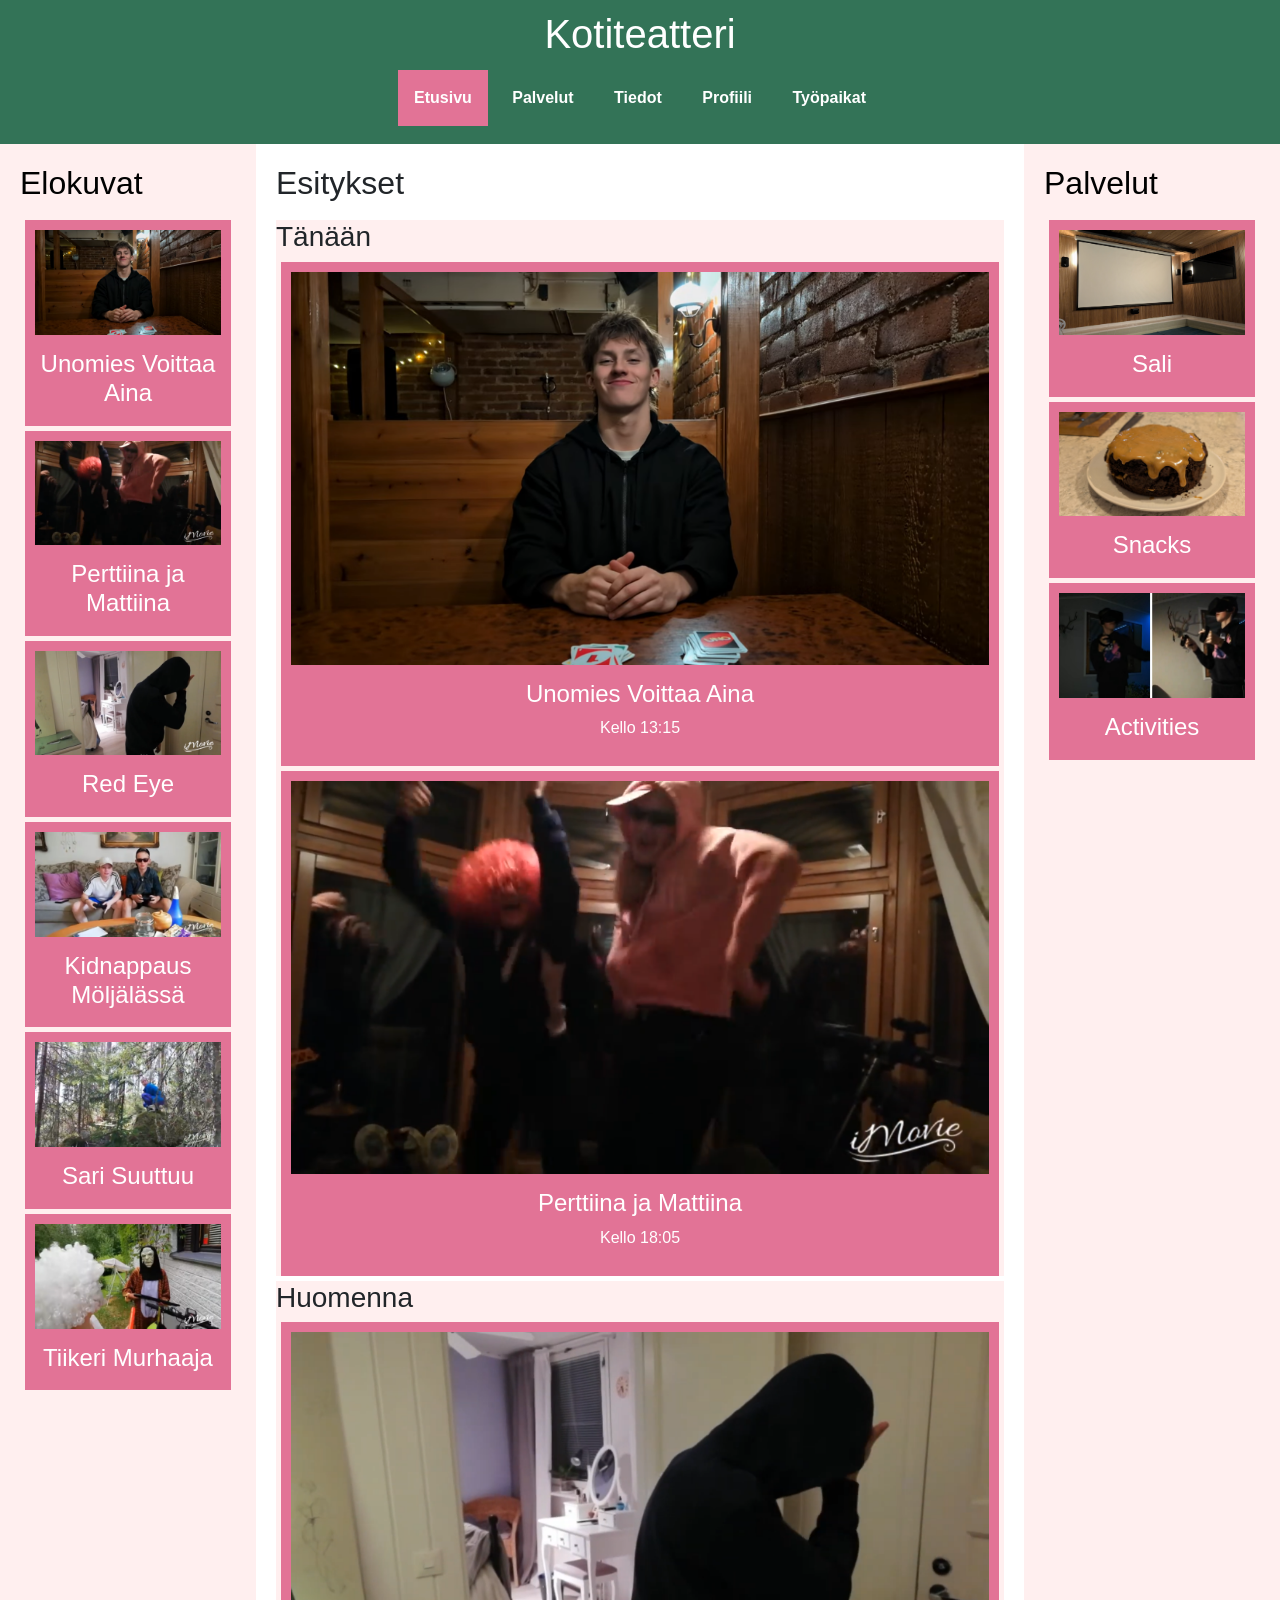
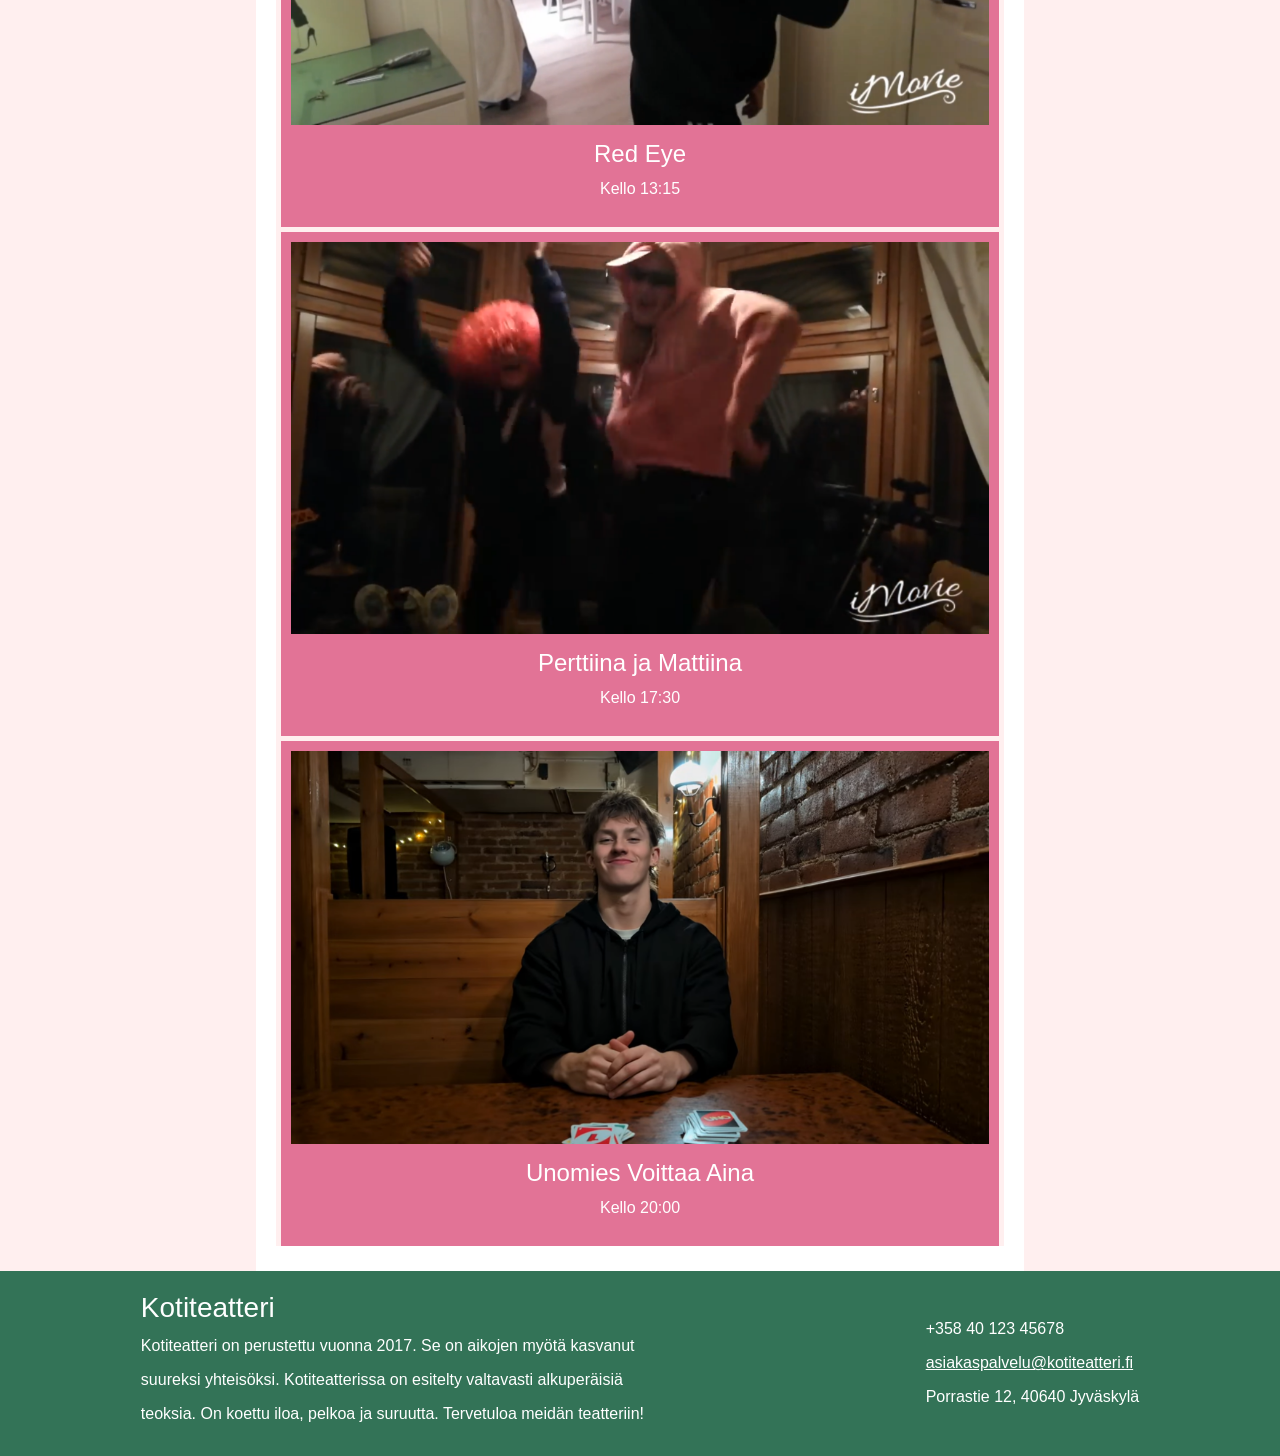
==== index.html @ 62c18b54 "etusivu.html muutettu index.html" ====
<!doctype html>
<html lang="fi">
  <head>
    <meta charset="UTF-8" />
    <meta name="viewport" content="width=device-width, initial-scale=1.0" />
    <link
      href="https://cdn.jsdelivr.net/npm/bootstrap@5.3.8/dist/css/bootstrap.min.css"
      rel="stylesheet"
      integrity="sha384-sRIl4kxILFvY47J16cr9ZwB07vP4J8+LH7qKQnuqkuIAvNWLzeN8tE5YBujZqJLB"
      crossorigin="anonymous"
    />
    <link rel="stylesheet" type="text/css" href="./styles.css" />
    <title>Kotiteatteri | Etusivu</title>
  </head>
  <body>
    <header>
      <div class="row align-items-center">
        <div class="dropdown nav-menu mobile">
          <button
            class="btn btn-secondary dropdown-toggle"
            type="button"
            data-bs-toggle="dropdown"
            aria-expanded="false"
          >
            <svg
              xmlns="http://www.w3.org/2000/svg"
              width="25"
              height="25"
              fill="currentColor"
              class="bi bi-list"
              viewBox="0 0 16 16"
            >
              <path
                fill-rule="evenodd"
                d="M2.5 12a.5.5 0 0 1 .5-.5h10a.5.5 0 0 1 0 1H3a.5.5 0 0 1-.5-.5m0-4a.5.5 0 0 1 .5-.5h10a.5.5 0 0 1 0 1H3a.5.5 0 0 1-.5-.5m0-4a.5.5 0 0 1 .5-.5h10a.5.5 0 0 1 0 1H3a.5.5 0 0 1-.5-.5"
              />
            </svg>
          </button>
          <ul class="dropdown-menu">
            <li><a class="dropdown-item" href="index.html">Etusivu</a></li>
            <li><a class="dropdown-item" href="palvelut.html">Palvelut</a></li>
            <li><a class="dropdown-item" href="tiedot.html">Tiedot</a></li>
            <li><a class="dropdown-item" href="profiili.html">Profiili</a></li>
            <li><a class="dropdown-item" href="#">Työpaikat</a></li>
          </ul>
        </div>
        <h1>Kotiteatteri</h1>
        <ul class="nav-menu desktop">
          <li class="open-page"><a href="index.html">Etusivu</a></li>
          <li><a href="palvelut.html">Palvelut</a></li>
          <li><a href="tiedot.html">Tiedot</a></li>
          <li><a href="profiili.html">Profiili</a></li>
          <li><a href="#">Työpaikat</a></li>
        </ul>
      </div>
    </header>
    <div class="main-container frontpage">
      <aside class="desktop">
        <h2>Elokuvat</h2>
        <a href="unomies-voittaa-aina.html">
          <div class="item-frame-container">
            <img
              src="photos/unomies-voittaa-aina.png"
              alt="unomies-voittaa-aina"
              class="resizable-image"
            />
            <h4>Unomies Voittaa Aina</h4>
          </div></a
        >
        <a href="perttiina-ja-mattiina.html">
          <div class="item-frame-container">
            <img
              src="photos/perttiina-ja-mattiina.png"
              alt="perttiina-ja-mattiina"
              class="resizable-image"
            />
            <h4>Perttiina ja Mattiina</h4>
          </div></a
        >
        <a href="#">
          <div class="item-frame-container">
            <img
              src="photos/red-eye.png"
              alt="red-eye"
              class="resizable-image"
            />
            <h4>Red Eye</h4>
          </div></a
        >
        <a href="#">
          <div class="item-frame-container">
            <img
              src="photos/kidnappaus-moljalassa.png"
              alt="kidnappaus-moljalassa"
              class="resizable-image"
            />
            <h4>Kidnappaus Möljälässä</h4>
          </div></a
        >
        <a href="#">
          <div class="item-frame-container">
            <img
              src="photos/sari-suuttuu.png"
              alt="sari-suuttuu"
              class="resizable-image"
            />
            <h4>Sari Suuttuu</h4>
          </div></a
        >
        <a href="#">
          <div class="item-frame-container">
            <img
              src="photos/tiikeri-murhaaja.png"
              alt="tiikeri-murhaaja"
              class="resizable-image"
            />
            <h4>Tiikeri Murhaaja</h4>
          </div></a
        >
      </aside>

      <main class="frontpage">
        <h2>Esitykset</h2>
        <div class="section-container">
          <h3>Tänään</h3>
          <a href="unomies-voittaa-aina.html">
            <div class="item-frame-container">
              <img
                src="photos/unomies-voittaa-aina.png"
                alt="unomies-voittaa-aina"
                class="resizable-image"
              />
              <h4>Unomies Voittaa Aina</h4>
              <p>Kello 13:15</p>
            </div>
          </a>
          <a href="perttiina-ja-mattiina.html">
            <div class="item-frame-container">
              <img
                src="photos/perttiina-ja-mattiina.png"
                alt="perttiina-ja-mattiina"
                class="resizable-image"
              />
              <h4>Perttiina ja Mattiina</h4>
              <p>Kello 18:05</p>
            </div></a
          >
        </div>
        <div class="section-container">
          <h3>Huomenna</h3>
          <a href="#">
            <div class="item-frame-container">
              <img
                src="photos/red-eye.png"
                alt="red-eye"
                class="resizable-image"
              />
              <h4>Red Eye</h4>
              <p>Kello 13:15</p>
            </div></a
          >
          <a href="perttiina-ja-mattiina.html">
            <div class="item-frame-container">
              <img
                src="photos/perttiina-ja-mattiina.png"
                alt="perttiina-ja-mattiina"
                class="resizable-image"
              />
              <h4>Perttiina ja Mattiina</h4>
              <p>Kello 17:30</p>
            </div></a
          >
          <a href="unomies-voittaa-aina.html">
            <div class="item-frame-container">
              <img
                src="photos/unomies-voittaa-aina.png"
                alt="unomies-voittaa-aina"
                class="resizable-image"
              />
              <h4>Unomies Voittaa Aina</h4>
              <p>Kello 20:00</p>
            </div>
          </a>
        </div>
      </main>

      <aside class="right">
        <div class="desktop">
          <h2>Palvelut</h2>
          <a href="palvelut.html#sali">
            <div class="item-frame-container">
              <img
                src="photos/sali.png"
                alt="sali-kuva"
                class="resizable-image"
              />
              <h4>Sali</h4>
            </div></a
          >
          <a href="palvelut.html#snacks">
            <div class="item-frame-container">
              <img
                src="photos/kakku.png"
                alt="snacks-kuva"
                class="resizable-image"
              />
              <h4>Snacks</h4>
            </div></a
          >
          <a href="palvelut.html#activities">
            <div class="item-frame-container">
              <img
                src="photos/vr-lasit.png"
                alt="activities-kuva"
                class="resizable-image"
              />
              <h4>Activities</h4>
            </div></a
          >
        </div>

        <div class="mobile">
          <h2>Elokuvat</h2>
          <a href="unomies-voittaa-aina.html">
            <div class="item-frame-container">
              <img
                src="photos/unomies-voittaa-aina.png"
                alt="unomies-voittaa-aina"
                class="resizable-image"
              />
              <h4>Unomies Voittaa Aina</h4>
            </div></a
          >
          <a href="perttiina-ja-mattiina.html">
            <div class="item-frame-container">
              <img
                src="photos/perttiina-ja-mattiina.png"
                alt="perttiina-ja-mattiina"
                class="resizable-image"
              />
              <h4>Perttiina ja Mattiina</h4>
            </div></a
          >
          <a href="#">
            <div class="item-frame-container">
              <img
                src="photos/red-eye.png"
                alt="red-eye"
                class="resizable-image"
              />
              <h4>Red Eye</h4>
            </div></a
          >
          <a href="#">
            <div class="item-frame-container">
              <img
                src="photos/kidnappaus-moljalassa.png"
                alt="kidnappaus-moljalassa"
                class="resizable-image"
              />
              <h4>Kidnappaus Möljälässä</h4>
            </div></a
          >
          <a href="#">
            <div class="item-frame-container">
              <img
                src="photos/sari-suuttuu.png"
                alt="sari-suuttuu"
                class="resizable-image"
              />
              <h4>Sari Suuttuu</h4>
            </div></a
          >
          <a href="#">
            <div class="item-frame-container">
              <img
                src="photos/tiikeri-murhaaja.png"
                alt="tiikeri-murhaaja"
                class="resizable-image"
              />
              <h4>Tiikeri Murhaaja</h4>
            </div></a
          >
        </div>
      </aside>

      <footer>
        <div>
          <h3>Kotiteatteri</h3>
          <p>
            Kotiteatteri on perustettu vuonna 2017. Se on aikojen myötä kasvanut
          </p>
          <p>
            suureksi yhteisöksi. Kotiteatterissa on esitelty valtavasti
            alkuperäisiä
          </p>
          <p>
            teoksia. On koettu iloa, pelkoa ja suruutta. Tervetuloa meidän
            teatteriin!
          </p>
        </div>
        <div>
          <p>+358 40 123 45678</p>
          <p><a href="#">asiakaspalvelu@kotiteatteri.fi</a></p>
          <p>Porrastie 12, 40640 Jyväskylä</p>
        </div>
      </footer>
    </div>
    <script
      src="https://cdn.jsdelivr.net/npm/bootstrap@5.3.8/dist/js/bootstrap.bundle.min.js"
      integrity="sha384-FKyoEForCGlyvwx9Hj09JcYn3nv7wiPVlz7YYwJrWVcXK/BmnVDxM+D2scQbITxI"
      crossorigin="anonymous"
    ></script>
  </body>
</html>
---- styles.css ----
/* Sivuston värit */

:root {
  --color-background-box: #337357;
  --color-box-font: #fff;
  --color-main-font: #000;
  --color-brand: #e27396;
  --color-bg: #ffefef;
  --color-footer: #000;
}

/* Koko sivuston layoutit */

* {
  margin: 0;
  box-sizing: border-box;
  font-family: arial, verdana, sans-serif;
}

/* Navigaatio layoutit */

header {
  background-color: var(--color-background-box);
  color: var(--color-box-font);
  text-align: center;
  position: sticky;
  top: 0;
}

.nav-menu li a {
  display: inline-block;
  padding: 1em;
}

h1 {
  margin: 0;
  font-size: 30pt;
  padding: 10px;
  text-align: center;
  width: auto;
}

h2 {
  padding-bottom: 10px;
}

ul.nav-menu {
  list-style-type: none;
  padding: 0;
}

ul.nav-menu a {
  display: block;
  color: var(--color-box-font);
  font-weight: bold;
  text-decoration: none;
}

ul.nav-menu > li {
  display: inline-block;
  margin: 2px;
}

ul.nav-menu > li:hover,
ul.nav-menu > li.open-page {
  background-color: var(--color-brand);
}

/* Main layoutit */

main {
  padding: 20px;
  background-color: var(--color-bg);
}

main.frontpage {
  background-color: white;
}

main.services,
main.info {
  overflow: auto;
}

.main-container {
  display: grid;
}

.main-container.services {
  grid-template-columns: 1fr 4fr;
  height: 100vh;
}

.main-container.info,
.main-container.profile {
  display: block;
}

/* Aside layoutit */

aside {
  background-color: var(--color-bg);
  color: black;
  padding: 20px;
}
aside.right {
  display: none;
  background-color: var(--color-bg);
}

aside a {
  color: var(--color-box-font);
  text-decoration: none;
}

.content {
  height: 100vh;
  margin: 20px;
  padding: 60px;
}

.content a {
  color: var(--color-main-font);
  font-size: 20px;
}

.content-container {
  padding: 20px;
  display: flex;
}

/* Asettelu containereiden layoutit */

.section-container {
  background-color: var(--color-bg);
  padding: 50px;
  margin: 20px;
}

.section-container.profile {
  text-align: center;
}

.section-container a {
  color: var(--color-box-font);
  text-decoration: none;
}

.item-frame-container {
  background-color: var(--color-brand);
  padding: 10px;
  margin: 5px;
  text-align: center;
}

.item-frame-container h4 {
  margin-top: 15px;
}

.item-frame-text-container {
  background-color: white;
  border: 1px solid black;
  padding: 50px;
  margin-top: 10px;
  text-align: left;
}

.item-frame-text-container input {
  width: 20px;
}

.text-container {
  display: inline-block;
  padding: 1em;
  background-color: white;
  border: 1px solid black;
  padding: 50px;
  font-size: 20px;
}

.text-container.info {
  width: 100%;
}

/* Elokuvan otsikon containerin layout */

.movie-title-container {
  background-color: white;
  border: 1px solid black;
  margin-bottom: 10px;
  text-align: center;
}

.movie-title-container h2 {
  padding-bottom: 5px;
  padding-top: 5px;
  margin-bottom: 5px;
  margin-top: 5px;
}

/* Lomake layoutit */

label {
  display: inline-block;
  min-width: 105px;
  text-align: center;
}

input {
  width: 100%;
  text-align: center;
}

.button {
  text-align: right;
}

button {
  background-color: var(--color-brand);
}

/* Kuvien layout */

.resizable-image {
  max-width: 100%;
}

/* Footer layoutit */

footer {
  display: flex;
  flex-wrap: wrap;
  justify-content: space-around;
  background-color: var(--color-background-box);
}

footer > div {
  margin: 10px;
  padding: 10px;
  color: var(--color-box-font);
  align-content: center;
}

footer > div > p {
  margin-top: 10px;
  margin-bottom: 10px;
}

footer > div > p > a {
  color: var(--color-box-font);
}

/**/
/**/
/* Bootstrap-kustomoinnit */
/**/
/**/

.dropdown-toggle::after {
  display: none;
}

.btn {
  --bs-btn-border-radius: none;
  background-color: var(--color-brand);
  border: none;
}

.btn-secondary {
  --bs-btn-hover-bg: var(--color-brand);
  --bs-btn-active-bg: var(--color-brand);
}

.dropdown-menu {
  background-color: var(--color-background-box);
  --bs-dropdown-border-radius: none;
}

.dropdown-menu li {
  --bs-dropdown-link-hover-color: var(--color-box-font);
  --bs-dropdown-link-hover-bg: var(--color-brand);
}

.dropdown-item {
  color: var(--color-box-font);
}

.align-items-center {
  display: grid;
  grid-template-columns: 100px auto;
}

/**/
/**/
/* Responsiivisuus */
/**/
/**/

/* Mobiiliruudut */
@media screen and (width < 768px) {
  /*Kaikki*/
  .desktop {
    display: none;
  }
  .align-items-center {
    justify-content: start;
  }
  /*etusivun*/
  aside.right {
    display: block;
  }
  /*Elokuvasivun*/
  .section-container {
    padding: 0px;
    margin: 0px;
  }
  /*Palvelutsivun*/
  .main-container.services {
    grid-template-columns: none;
  }
  .content-container {
    display: none;
  }
  main.services {
    overflow: unset;
  }
}

/* Keskikokoiset näytöt, tabletit, yms. */
@media screen and (width >= 768px) {
  /*Kaikki*/
  .mobile {
    display: none;
  }
  footer {
    grid-column: 1/3;
  }
  .align-items-center {
    display: inline-block;
  }
  /*etusivun*/
  .main-container.frontpage {
    grid-template-columns: 2fr 3fr;
  }
  /*Palvelutsivun*/
  .section-container {
    padding: 0px;
    margin: 0px;
  }
}

/* Työpöytä jne. näytöt */
@media screen and (width >= 1024px) {
  /*Kaikki*/
  footer {
    grid-column: 1/4;
  }
  /*etusivun*/
  .main-container.frontpage {
    grid-template-columns: 1fr 3fr 1fr;
  }
  aside.right {
    display: block;
  }
}
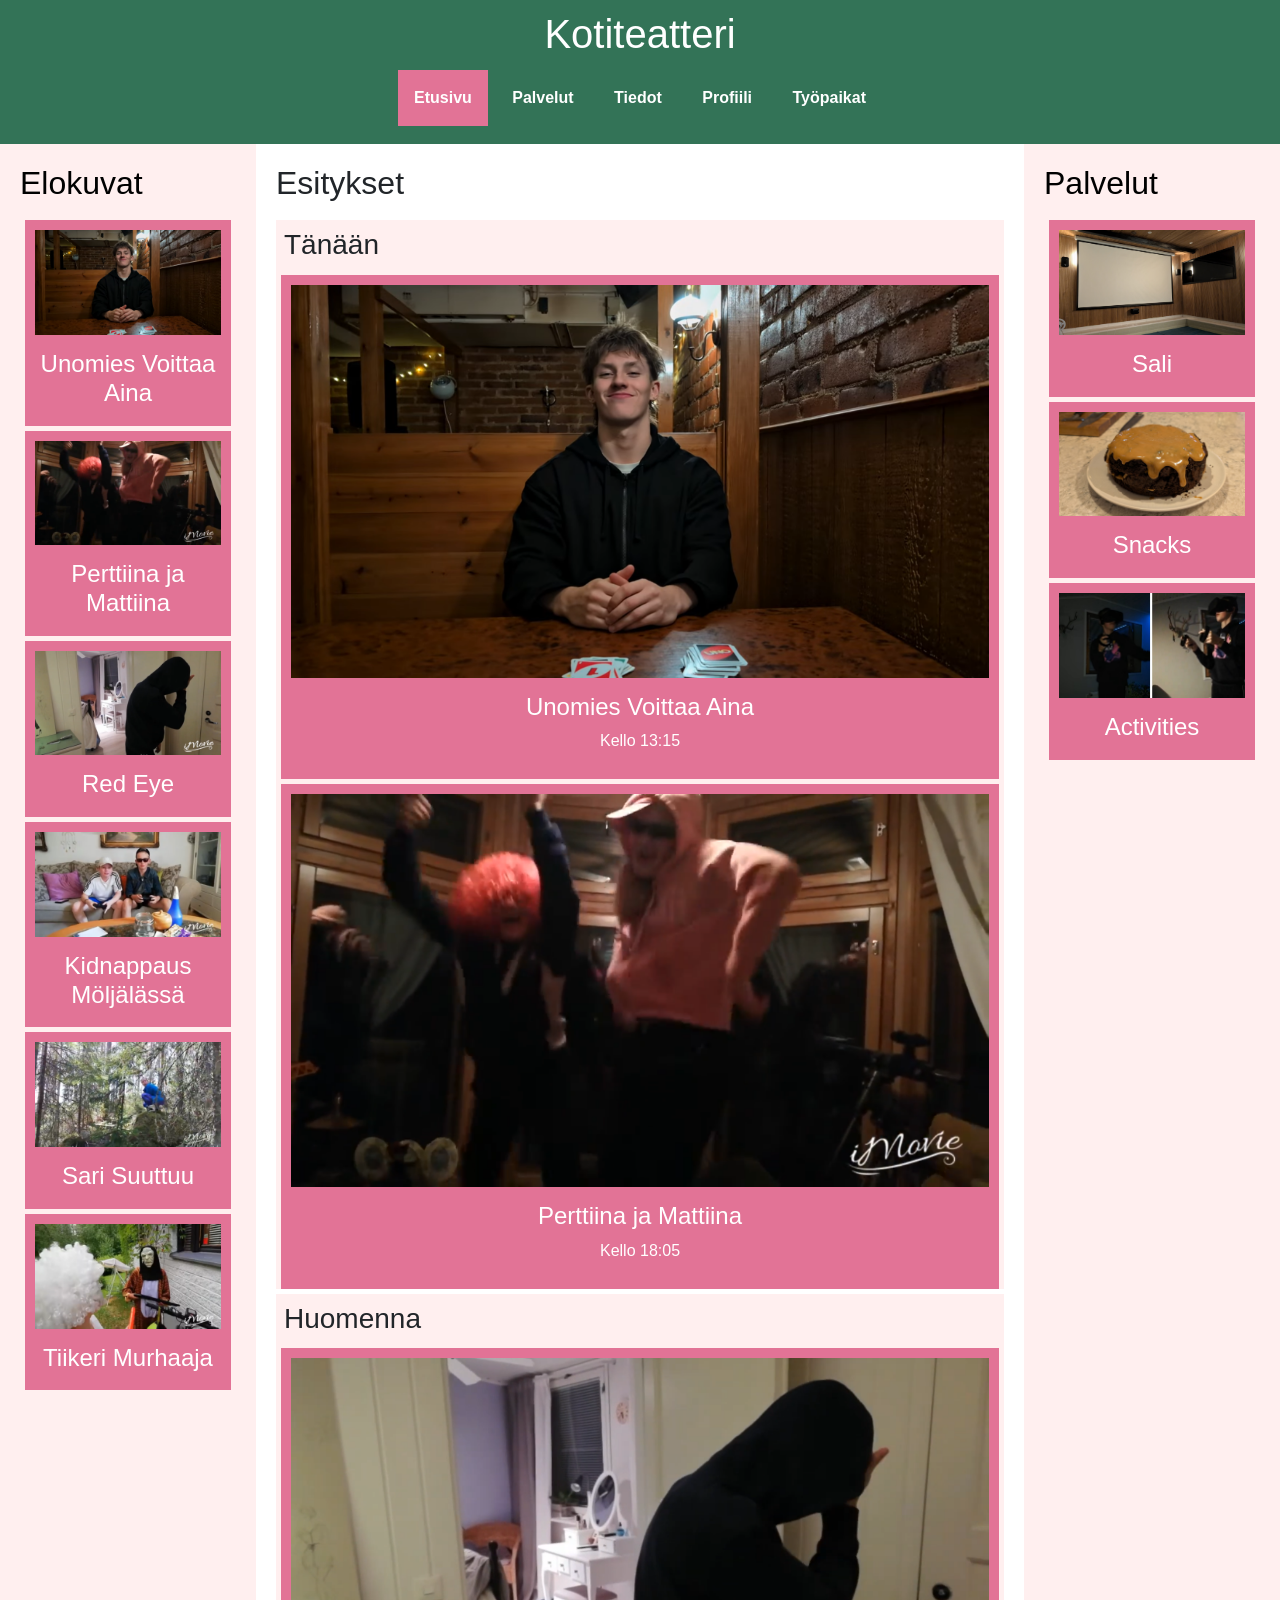
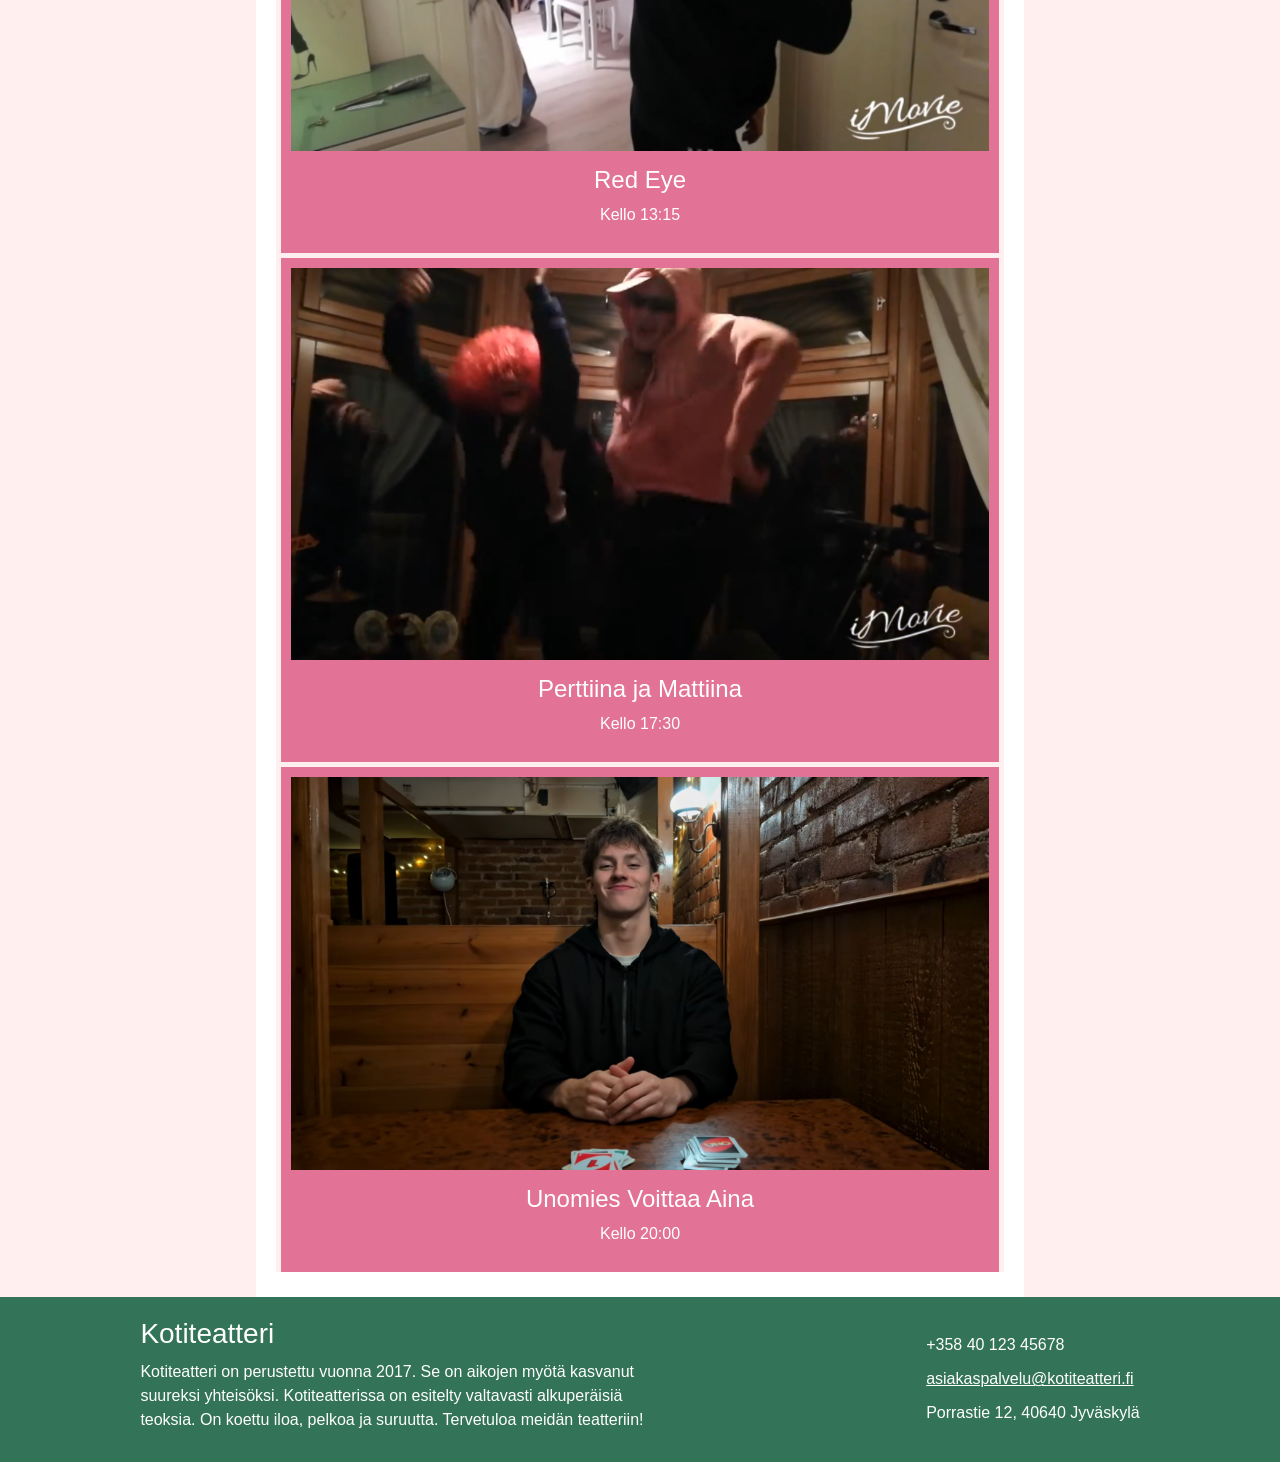
==== commit 8c41b2f0: "muokattu footer tekstiä containeriin" ====
--- a/index.html
+++ b/index.html
@@ -285,18 +285,13 @@
       </aside>
 
       <footer>
-        <div>
+        <div class="footer-container">
           <h3>Kotiteatteri</h3>
           <p>
             Kotiteatteri on perustettu vuonna 2017. Se on aikojen myötä kasvanut
-          </p>
-          <p>
             suureksi yhteisöksi. Kotiteatterissa on esitelty valtavasti
-            alkuperäisiä
-          </p>
-          <p>
-            teoksia. On koettu iloa, pelkoa ja suruutta. Tervetuloa meidän
-            teatteriin!
+            alkuperäisiä teoksia. On koettu iloa, pelkoa ja suruutta. Tervetuloa
+            meidän teatteriin!
           </p>
         </div>
         <div>
--- a/styles.css
+++ b/styles.css
@@ -146,6 +146,11 @@
   text-decoration: none;
 }
 
+.section-container h3 {
+  margin-bottom: 0px;
+  padding: 8px;
+}
+
 .item-frame-container {
   background-color: var(--color-brand);
   padding: 10px;
@@ -250,6 +255,10 @@
   color: var(--color-box-font);
 }
 
+.footer-container {
+  width: 525px;
+}
+
 /**/
 /**/
 /* Bootstrap-kustomoinnit */
